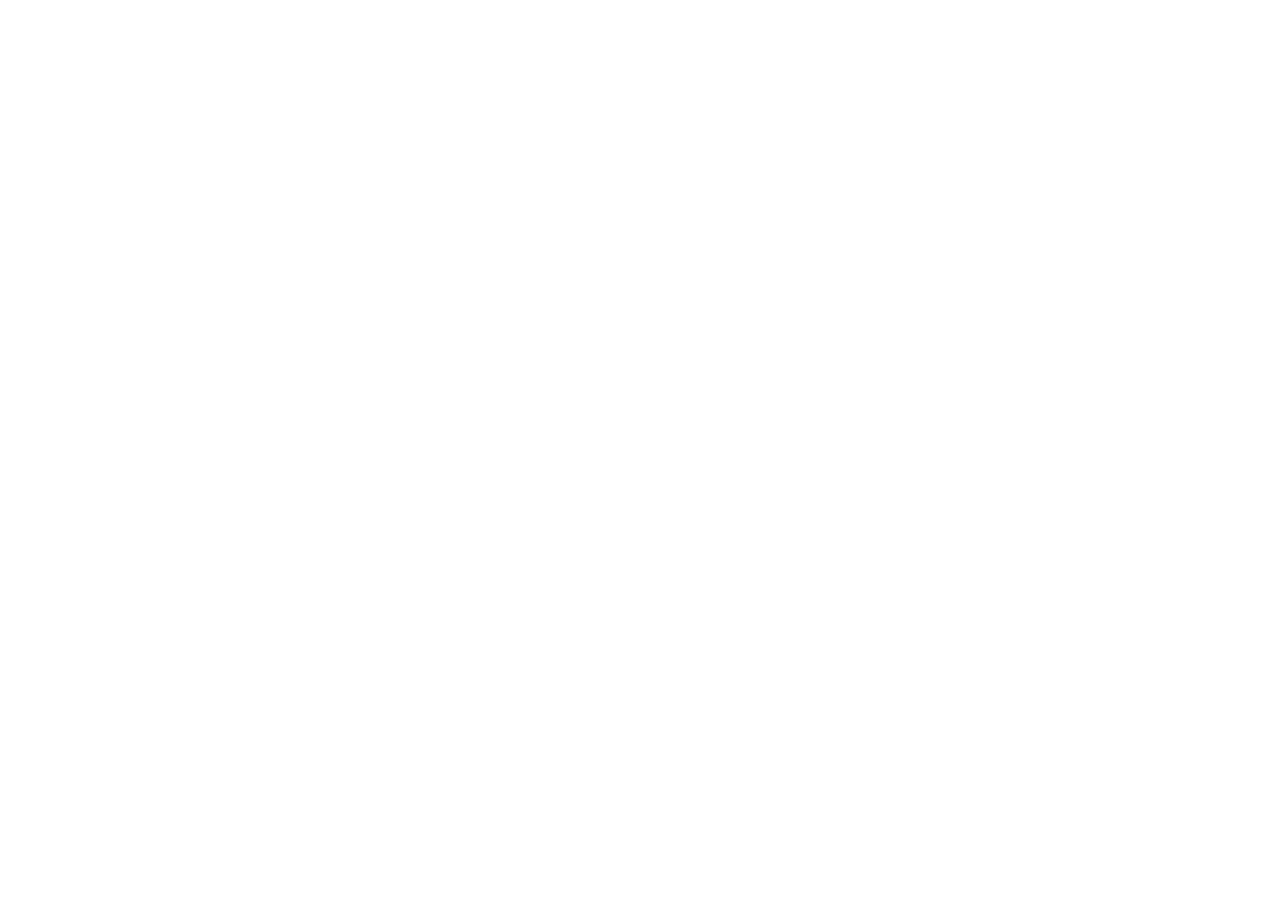
==== index.html @ e675a6db "투두리스트 진행중" ====
<!DOCTYPE html>
<html lang="en">
<head>
    <meta charset="UTF-8">
    <meta name="viewport" content="width=device-width, initial-scale=1.0">
    <title>Document</title>
    <link rel="stylesheet" href="style.css">
    <script src="index.js"></script>
</head>
<body>
    
</body>
</html>
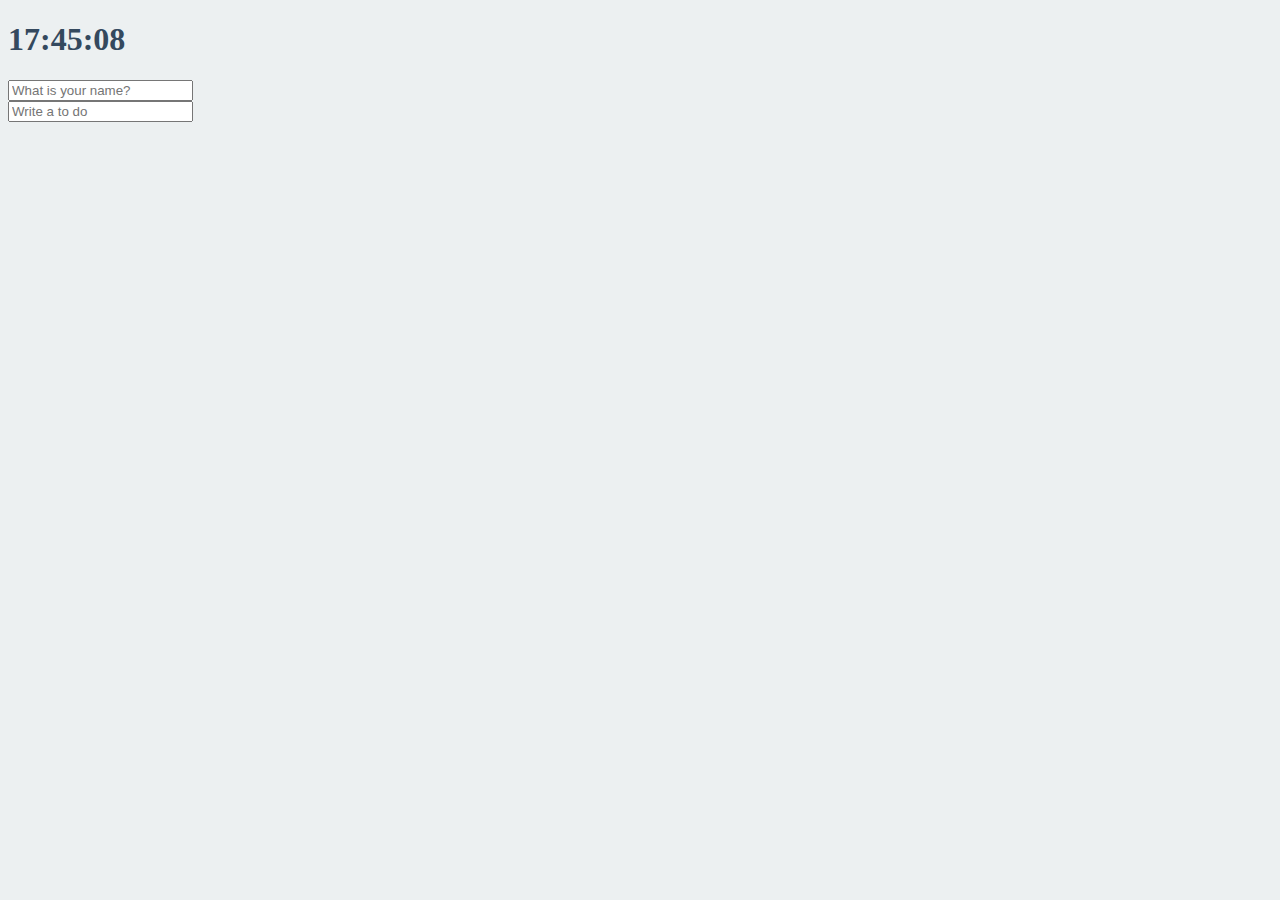
==== commit 7d7bb873: "투두리스트 완료" ====
--- a/index.html
+++ b/index.html
@@ -8,6 +8,20 @@
     <script src="index.js"></script>
 </head>
 <body>
-    
+    <div class="js-clock">
+        <h1>00:00</h1>
+    </div>
+    <form class="js-form form">
+        <input type="text" placeholder="What is your name?" />
+    </form>
+    <h4 class="js-greetings greetings"></h4>
+    <form class="js-toDoForm">
+        <input type="text" placeholder="Write a to do" />
+    </form>
+    <ul class="js-toDoList">
+    </ul>
+    <script src="clock.js"></script>
+    <script src="gretting.js"></script>
+    <script src="todo.js"></script>
 </body>
 </html>--- a/style.css
+++ b/style.css
@@ -0,0 +1,23 @@
+body {
+    background-color: #ecf0f1;
+  }
+  
+  .btn {
+    cursor: pointer;
+  }
+  body {
+    color: #34495e;
+  }
+  
+  .clicked {
+    color: #7f8c8d;
+  }
+  
+  .form,
+  .greetings {
+    display: none;
+  }
+  
+  .showing {
+    display: block;
+  }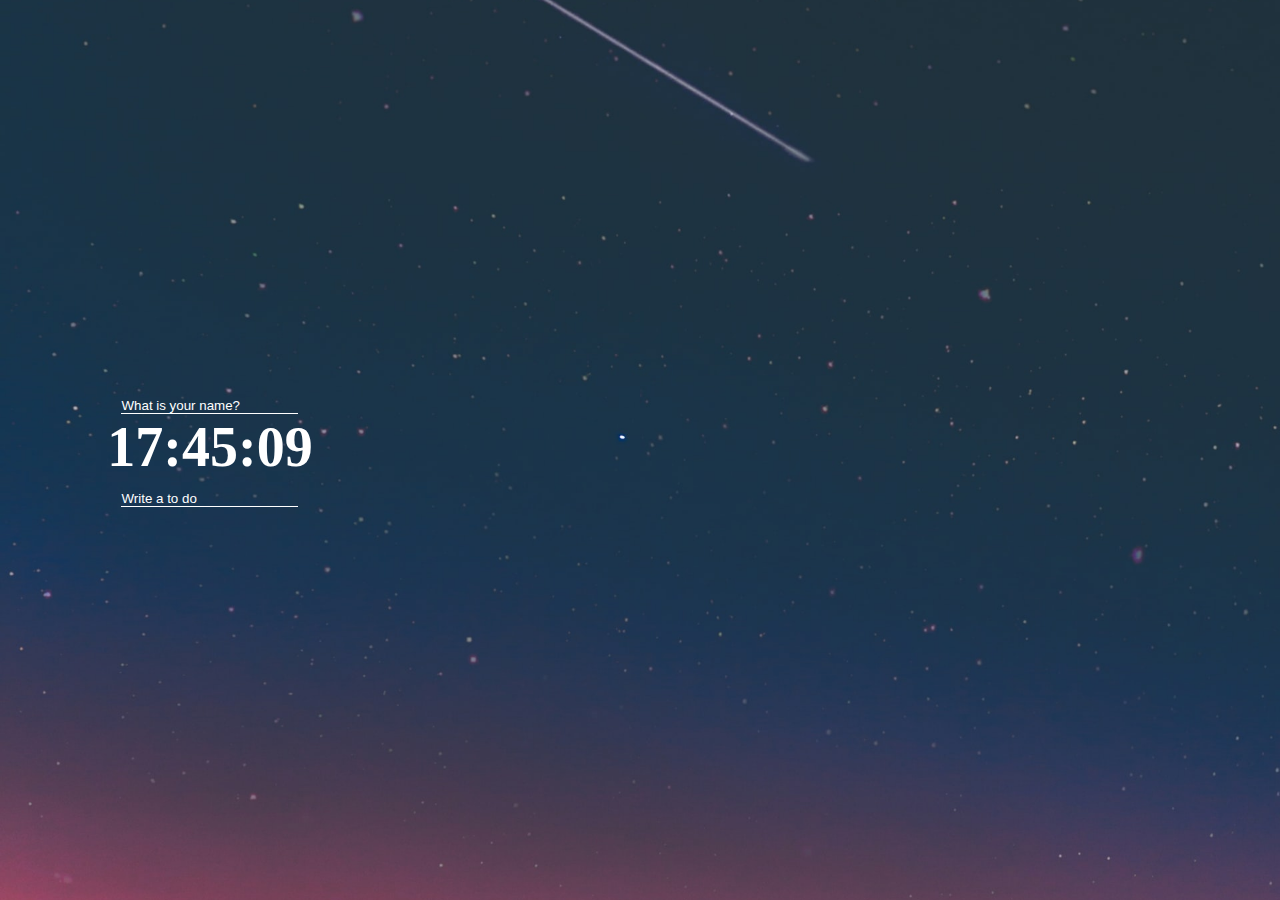
==== commit 78154823: "바닐라자바스크립트 연습종료" ====
--- a/index.html
+++ b/index.html
@@ -8,20 +8,29 @@
     <script src="index.js"></script>
 </head>
 <body>
-    <div class="js-clock">
-        <h1>00:00</h1>
+    <div class="c_box">
+        <div>
+            <div class="bgImage"></div>
+            <span class="js-weather"></span>
+            <form class="js-form form">
+                <input type="text" placeholder="What is your name?" />
+            </form>
+            <h4 class="js-greetings greetings"></h4>
+            <div class="js-clock">
+                <h1>00:00</h1>
+            </div>
+            <form class="js-toDoForm">
+                <input type="text" placeholder="Write a to do" />
+            </form>
+            <ul class="js-toDoList">
+            </ul>
+            
+        </div>
     </div>
-    <form class="js-form form">
-        <input type="text" placeholder="What is your name?" />
-    </form>
-    <h4 class="js-greetings greetings"></h4>
-    <form class="js-toDoForm">
-        <input type="text" placeholder="Write a to do" />
-    </form>
-    <ul class="js-toDoList">
-    </ul>
     <script src="clock.js"></script>
     <script src="gretting.js"></script>
     <script src="todo.js"></script>
+    <script src="bg.js"></script>
+    <script src="weather.js"></script>
 </body>
 </html>--- a/style.css
+++ b/style.css
@@ -1,5 +1,15 @@
+*{
+  margin:0;
+  padding: 0;
+  box-sizing: border-box;
+}
+html{
+  height: 100%;
+}
+
 body {
     background-color: #ecf0f1;
+    height: 100%;
   }
   
   .btn {
@@ -7,6 +17,9 @@
   }
   body {
     color: #34495e;
+    width: 100%;
+    max-width:420px;
+    overflow: hidden;
   }
   
   .clicked {
@@ -16,8 +29,88 @@
   .form,
   .greetings {
     display: none;
+    font-size:18px;
   }
   
   .showing {
     display: block;
-  }+  }
+
+  .bgImage{
+    position: absolute;
+    top: 0;
+    left: 0;
+    width: 100%;
+    height: 100%;
+    
+    background-size: cover;
+    z-index: -1;
+    background-position: 50%;
+  }
+
+  h1,h4{
+    color:#fff;
+    text-align: center;
+  }
+.js-form{
+  text-align: center;
+}
+.js-toDoForm{
+  color:#fff;
+  text-align: center;
+}
+
+input{
+    background: none;
+    border: 0;
+    border-bottom: 1px solid #fff;
+    color: #fff;
+}
+
+input::placeholder{
+  color:#fff;
+}
+
+.js-toDoList{
+  margin-top: 20px;
+  font-size: 14px;
+}
+  .js-toDoList li{
+    color:#fff;
+    text-align: center;
+    padding:3px 0;
+    list-style: none;
+  }
+  .js-toDoList li button{
+    margin-left: 5px;
+    color: #fff;
+    background: none;
+    border: 0;
+    font-weight: 600;
+  }
+
+  .c_box{
+    display: flex;
+    align-items: center;
+    justify-content: center;
+    height: 100%;
+    overflow: hidden;
+    padding:0 15px;
+  }
+
+  .js-clock{
+    margin-bottom:10px;
+    font-size:28px;
+  }
+
+  .js-weather{
+    color:#fff;
+    text-align: center;
+    width: 100%;
+    display: block;
+    margin-bottom:20px;
+  }
+
+  input:focus::-webkit-input-placeholder { color:transparent }
+  input:focus { outline: none; }
+
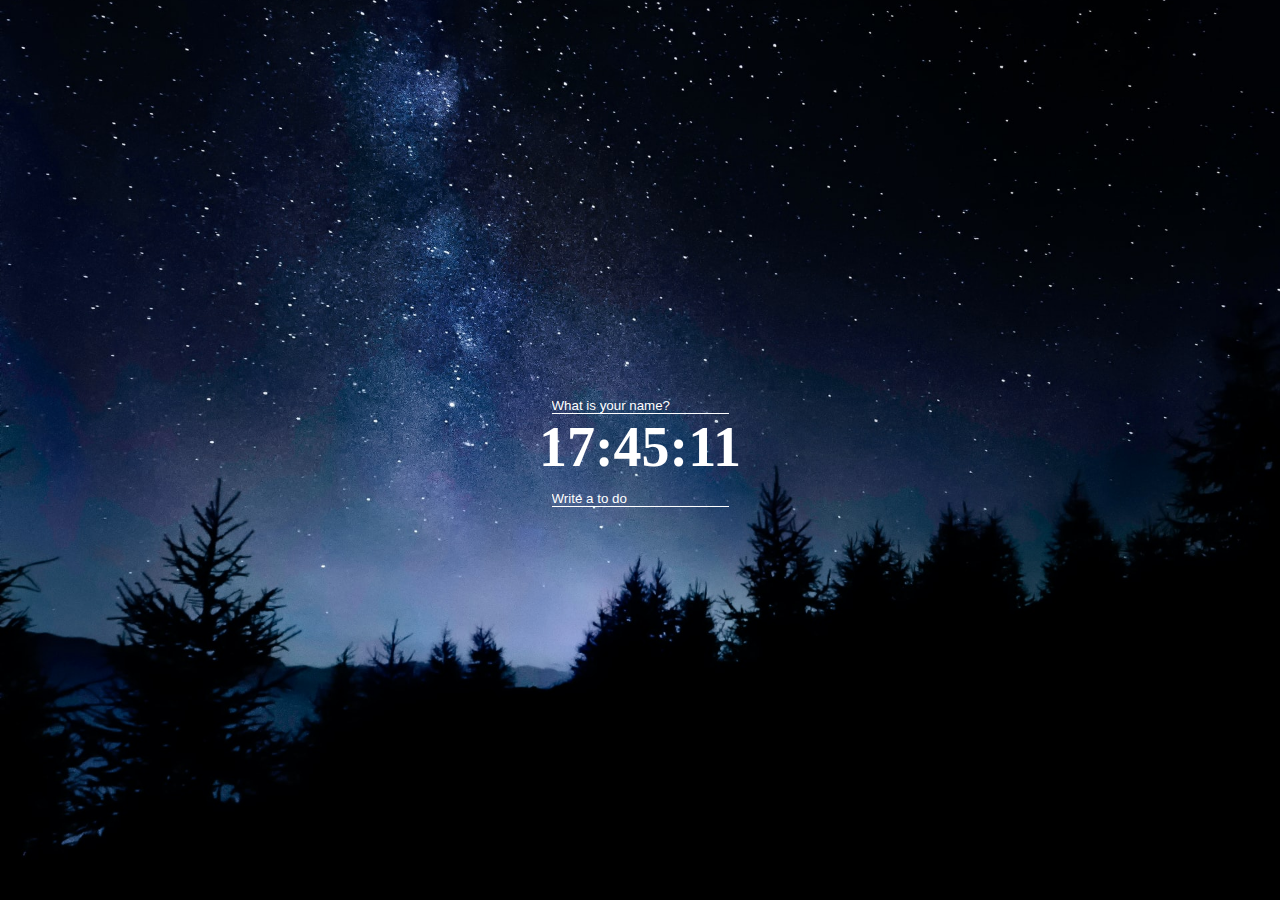
==== commit efae1f98: "서버연결" ====
--- a/index.html
+++ b/index.html
@@ -3,7 +3,7 @@
 <head>
     <meta charset="UTF-8">
     <meta name="viewport" content="width=device-width, initial-scale=1.0">
-    <title>Document</title>
+    <title>vanila</title>
     <link rel="stylesheet" href="style.css">
     <script src="index.js"></script>
 </head>
--- a/style.css
+++ b/style.css
@@ -18,7 +18,6 @@
   body {
     color: #34495e;
     width: 100%;
-    max-width:420px;
     overflow: hidden;
   }
   
